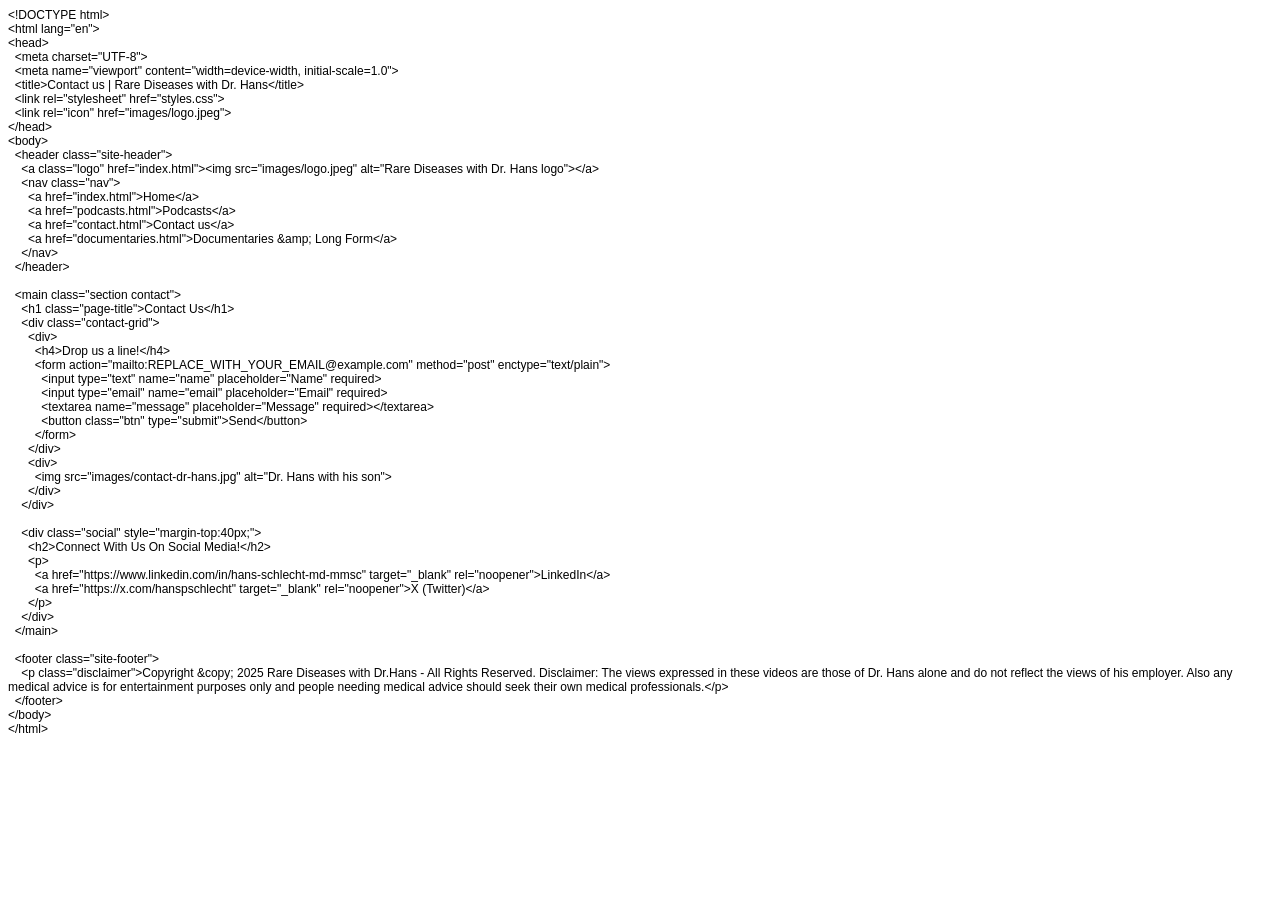
==== contact.html @ e5a41072 "Add files via upload" ====
<!DOCTYPE html PUBLIC "-//W3C//DTD HTML 4.01//EN" "http://www.w3.org/TR/html4/strict.dtd">
<html>
<head>
  <meta http-equiv="Content-Type" content="text/html; charset=utf-8">
  <meta http-equiv="Content-Style-Type" content="text/css">
  <title></title>
  <meta name="Generator" content="Cocoa HTML Writer">
  <meta name="CocoaVersion" content="2685.4">
  <style type="text/css">
    p.p1 {margin: 0.0px 0.0px 0.0px 0.0px; font: 12.0px Helvetica}
    p.p2 {margin: 0.0px 0.0px 0.0px 0.0px; font: 12.0px Helvetica; min-height: 14.0px}
  </style>
</head>
<body>
<p class="p1">&lt;!DOCTYPE html&gt;</p>
<p class="p1">&lt;html lang="en"&gt;</p>
<p class="p1">&lt;head&gt;</p>
<p class="p1"><span class="Apple-converted-space">  </span>&lt;meta charset="UTF-8"&gt;</p>
<p class="p1"><span class="Apple-converted-space">  </span>&lt;meta name="viewport" content="width=device-width, initial-scale=1.0"&gt;</p>
<p class="p1"><span class="Apple-converted-space">  </span>&lt;title&gt;Contact us | Rare Diseases with Dr. Hans&lt;/title&gt;</p>
<p class="p1"><span class="Apple-converted-space">  </span>&lt;link rel="stylesheet" href="styles.css"&gt;</p>
<p class="p1"><span class="Apple-converted-space">  </span>&lt;link rel="icon" href="images/logo.jpeg"&gt;</p>
<p class="p1">&lt;/head&gt;</p>
<p class="p1">&lt;body&gt;</p>
<p class="p1"><span class="Apple-converted-space">  </span>&lt;header class="site-header"&gt;</p>
<p class="p1"><span class="Apple-converted-space">    </span>&lt;a class="logo" href="index.html"&gt;&lt;img src="images/logo.jpeg" alt="Rare Diseases with Dr. Hans logo"&gt;&lt;/a&gt;</p>
<p class="p1"><span class="Apple-converted-space">    </span>&lt;nav class="nav"&gt;</p>
<p class="p1"><span class="Apple-converted-space">      </span>&lt;a href="index.html"&gt;Home&lt;/a&gt;</p>
<p class="p1"><span class="Apple-converted-space">      </span>&lt;a href="podcasts.html"&gt;Podcasts&lt;/a&gt;</p>
<p class="p1"><span class="Apple-converted-space">      </span>&lt;a href="contact.html"&gt;Contact us&lt;/a&gt;</p>
<p class="p1"><span class="Apple-converted-space">      </span>&lt;a href="documentaries.html"&gt;Documentaries &amp;amp; Long Form&lt;/a&gt;</p>
<p class="p1"><span class="Apple-converted-space">    </span>&lt;/nav&gt;</p>
<p class="p1"><span class="Apple-converted-space">  </span>&lt;/header&gt;</p>
<p class="p2"><br></p>
<p class="p1"><span class="Apple-converted-space">  </span>&lt;main class="section contact"&gt;</p>
<p class="p1"><span class="Apple-converted-space">    </span>&lt;h1 class="page-title"&gt;Contact Us&lt;/h1&gt;</p>
<p class="p1"><span class="Apple-converted-space">    </span>&lt;div class="contact-grid"&gt;</p>
<p class="p1"><span class="Apple-converted-space">      </span>&lt;div&gt;</p>
<p class="p1"><span class="Apple-converted-space">        </span>&lt;h4&gt;Drop us a line!&lt;/h4&gt;</p>
<p class="p1"><span class="Apple-converted-space">        </span>&lt;form action="mailto:REPLACE_WITH_YOUR_EMAIL@example.com" method="post" enctype="text/plain"&gt;</p>
<p class="p1"><span class="Apple-converted-space">          </span>&lt;input type="text" name="name" placeholder="Name" required&gt;</p>
<p class="p1"><span class="Apple-converted-space">          </span>&lt;input type="email" name="email" placeholder="Email" required&gt;</p>
<p class="p1"><span class="Apple-converted-space">          </span>&lt;textarea name="message" placeholder="Message" required&gt;&lt;/textarea&gt;</p>
<p class="p1"><span class="Apple-converted-space">          </span>&lt;button class="btn" type="submit"&gt;Send&lt;/button&gt;</p>
<p class="p1"><span class="Apple-converted-space">        </span>&lt;/form&gt;</p>
<p class="p1"><span class="Apple-converted-space">      </span>&lt;/div&gt;</p>
<p class="p1"><span class="Apple-converted-space">      </span>&lt;div&gt;</p>
<p class="p1"><span class="Apple-converted-space">        </span>&lt;img src="images/contact-dr-hans.jpg" alt="Dr. Hans with his son"&gt;</p>
<p class="p1"><span class="Apple-converted-space">      </span>&lt;/div&gt;</p>
<p class="p1"><span class="Apple-converted-space">    </span>&lt;/div&gt;</p>
<p class="p2"><br></p>
<p class="p1"><span class="Apple-converted-space">    </span>&lt;div class="social" style="margin-top:40px;"&gt;</p>
<p class="p1"><span class="Apple-converted-space">      </span>&lt;h2&gt;Connect With Us On Social Media!&lt;/h2&gt;</p>
<p class="p1"><span class="Apple-converted-space">      </span>&lt;p&gt;</p>
<p class="p1"><span class="Apple-converted-space">        </span>&lt;a href="https://www.linkedin.com/in/hans-schlecht-md-mmsc" target="_blank" rel="noopener"&gt;LinkedIn&lt;/a&gt;</p>
<p class="p1"><span class="Apple-converted-space">        </span>&lt;a href="https://x.com/hanspschlecht" target="_blank" rel="noopener"&gt;X (Twitter)&lt;/a&gt;</p>
<p class="p1"><span class="Apple-converted-space">      </span>&lt;/p&gt;</p>
<p class="p1"><span class="Apple-converted-space">    </span>&lt;/div&gt;</p>
<p class="p1"><span class="Apple-converted-space">  </span>&lt;/main&gt;</p>
<p class="p2"><br></p>
<p class="p1"><span class="Apple-converted-space">  </span>&lt;footer class="site-footer"&gt;</p>
<p class="p1"><span class="Apple-converted-space">    </span>&lt;p class="disclaimer"&gt;Copyright &amp;copy; 2025 Rare Diseases with Dr.Hans - All Rights Reserved. Disclaimer: The views expressed in these videos are those of Dr. Hans alone and do not reflect the views of his employer. Also any medical advice is for entertainment purposes only and people needing medical advice should seek their own medical professionals.&lt;/p&gt;</p>
<p class="p1"><span class="Apple-converted-space">  </span>&lt;/footer&gt;</p>
<p class="p1">&lt;/body&gt;</p>
<p class="p1">&lt;/html&gt;</p>
</body>
</html>
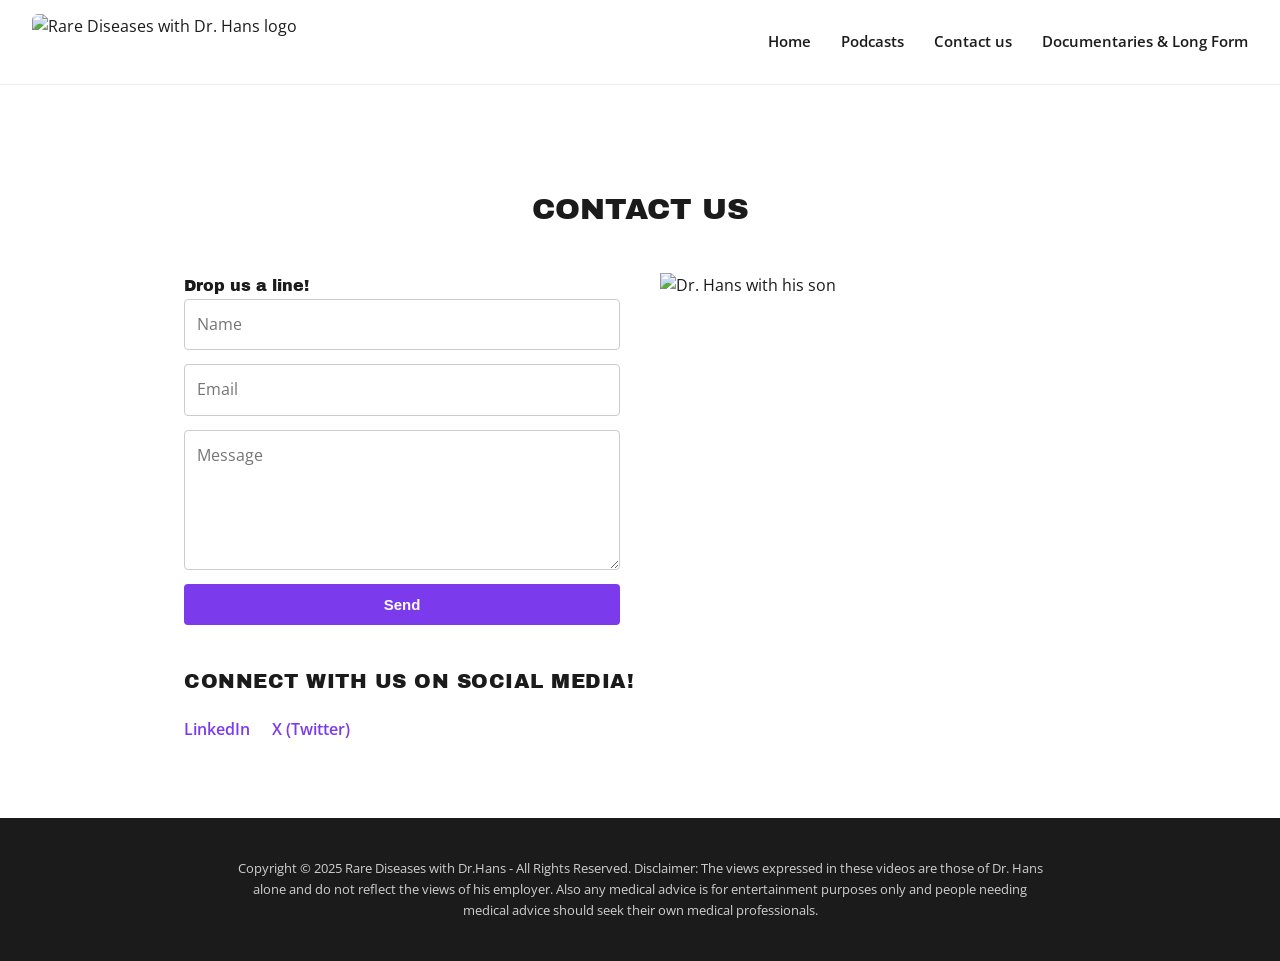
==== commit 1f085f54: "Add files via upload" ====
--- a/contact.html
+++ b/contact.html
@@ -1,67 +1,51 @@
-<!DOCTYPE html PUBLIC "-//W3C//DTD HTML 4.01//EN" "http://www.w3.org/TR/html4/strict.dtd">
-<html>
+<!DOCTYPE html>
+<html lang="en">
 <head>
-  <meta http-equiv="Content-Type" content="text/html; charset=utf-8">
-  <meta http-equiv="Content-Style-Type" content="text/css">
-  <title></title>
-  <meta name="Generator" content="Cocoa HTML Writer">
-  <meta name="CocoaVersion" content="2685.4">
-  <style type="text/css">
-    p.p1 {margin: 0.0px 0.0px 0.0px 0.0px; font: 12.0px Helvetica}
-    p.p2 {margin: 0.0px 0.0px 0.0px 0.0px; font: 12.0px Helvetica; min-height: 14.0px}
-  </style>
+  <meta charset="UTF-8">
+  <meta name="viewport" content="width=device-width, initial-scale=1.0">
+  <title>Contact us | Rare Diseases with Dr. Hans</title>
+  <link rel="stylesheet" href="styles.css">
+  <link rel="icon" href="images/logo.jpeg">
 </head>
 <body>
-<p class="p1">&lt;!DOCTYPE html&gt;</p>
-<p class="p1">&lt;html lang="en"&gt;</p>
-<p class="p1">&lt;head&gt;</p>
-<p class="p1"><span class="Apple-converted-space">  </span>&lt;meta charset="UTF-8"&gt;</p>
-<p class="p1"><span class="Apple-converted-space">  </span>&lt;meta name="viewport" content="width=device-width, initial-scale=1.0"&gt;</p>
-<p class="p1"><span class="Apple-converted-space">  </span>&lt;title&gt;Contact us | Rare Diseases with Dr. Hans&lt;/title&gt;</p>
-<p class="p1"><span class="Apple-converted-space">  </span>&lt;link rel="stylesheet" href="styles.css"&gt;</p>
-<p class="p1"><span class="Apple-converted-space">  </span>&lt;link rel="icon" href="images/logo.jpeg"&gt;</p>
-<p class="p1">&lt;/head&gt;</p>
-<p class="p1">&lt;body&gt;</p>
-<p class="p1"><span class="Apple-converted-space">  </span>&lt;header class="site-header"&gt;</p>
-<p class="p1"><span class="Apple-converted-space">    </span>&lt;a class="logo" href="index.html"&gt;&lt;img src="images/logo.jpeg" alt="Rare Diseases with Dr. Hans logo"&gt;&lt;/a&gt;</p>
-<p class="p1"><span class="Apple-converted-space">    </span>&lt;nav class="nav"&gt;</p>
-<p class="p1"><span class="Apple-converted-space">      </span>&lt;a href="index.html"&gt;Home&lt;/a&gt;</p>
-<p class="p1"><span class="Apple-converted-space">      </span>&lt;a href="podcasts.html"&gt;Podcasts&lt;/a&gt;</p>
-<p class="p1"><span class="Apple-converted-space">      </span>&lt;a href="contact.html"&gt;Contact us&lt;/a&gt;</p>
-<p class="p1"><span class="Apple-converted-space">      </span>&lt;a href="documentaries.html"&gt;Documentaries &amp;amp; Long Form&lt;/a&gt;</p>
-<p class="p1"><span class="Apple-converted-space">    </span>&lt;/nav&gt;</p>
-<p class="p1"><span class="Apple-converted-space">  </span>&lt;/header&gt;</p>
-<p class="p2"><br></p>
-<p class="p1"><span class="Apple-converted-space">  </span>&lt;main class="section contact"&gt;</p>
-<p class="p1"><span class="Apple-converted-space">    </span>&lt;h1 class="page-title"&gt;Contact Us&lt;/h1&gt;</p>
-<p class="p1"><span class="Apple-converted-space">    </span>&lt;div class="contact-grid"&gt;</p>
-<p class="p1"><span class="Apple-converted-space">      </span>&lt;div&gt;</p>
-<p class="p1"><span class="Apple-converted-space">        </span>&lt;h4&gt;Drop us a line!&lt;/h4&gt;</p>
-<p class="p1"><span class="Apple-converted-space">        </span>&lt;form action="mailto:REPLACE_WITH_YOUR_EMAIL@example.com" method="post" enctype="text/plain"&gt;</p>
-<p class="p1"><span class="Apple-converted-space">          </span>&lt;input type="text" name="name" placeholder="Name" required&gt;</p>
-<p class="p1"><span class="Apple-converted-space">          </span>&lt;input type="email" name="email" placeholder="Email" required&gt;</p>
-<p class="p1"><span class="Apple-converted-space">          </span>&lt;textarea name="message" placeholder="Message" required&gt;&lt;/textarea&gt;</p>
-<p class="p1"><span class="Apple-converted-space">          </span>&lt;button class="btn" type="submit"&gt;Send&lt;/button&gt;</p>
-<p class="p1"><span class="Apple-converted-space">        </span>&lt;/form&gt;</p>
-<p class="p1"><span class="Apple-converted-space">      </span>&lt;/div&gt;</p>
-<p class="p1"><span class="Apple-converted-space">      </span>&lt;div&gt;</p>
-<p class="p1"><span class="Apple-converted-space">        </span>&lt;img src="images/contact-dr-hans.jpg" alt="Dr. Hans with his son"&gt;</p>
-<p class="p1"><span class="Apple-converted-space">      </span>&lt;/div&gt;</p>
-<p class="p1"><span class="Apple-converted-space">    </span>&lt;/div&gt;</p>
-<p class="p2"><br></p>
-<p class="p1"><span class="Apple-converted-space">    </span>&lt;div class="social" style="margin-top:40px;"&gt;</p>
-<p class="p1"><span class="Apple-converted-space">      </span>&lt;h2&gt;Connect With Us On Social Media!&lt;/h2&gt;</p>
-<p class="p1"><span class="Apple-converted-space">      </span>&lt;p&gt;</p>
-<p class="p1"><span class="Apple-converted-space">        </span>&lt;a href="https://www.linkedin.com/in/hans-schlecht-md-mmsc" target="_blank" rel="noopener"&gt;LinkedIn&lt;/a&gt;</p>
-<p class="p1"><span class="Apple-converted-space">        </span>&lt;a href="https://x.com/hanspschlecht" target="_blank" rel="noopener"&gt;X (Twitter)&lt;/a&gt;</p>
-<p class="p1"><span class="Apple-converted-space">      </span>&lt;/p&gt;</p>
-<p class="p1"><span class="Apple-converted-space">    </span>&lt;/div&gt;</p>
-<p class="p1"><span class="Apple-converted-space">  </span>&lt;/main&gt;</p>
-<p class="p2"><br></p>
-<p class="p1"><span class="Apple-converted-space">  </span>&lt;footer class="site-footer"&gt;</p>
-<p class="p1"><span class="Apple-converted-space">    </span>&lt;p class="disclaimer"&gt;Copyright &amp;copy; 2025 Rare Diseases with Dr.Hans - All Rights Reserved. Disclaimer: The views expressed in these videos are those of Dr. Hans alone and do not reflect the views of his employer. Also any medical advice is for entertainment purposes only and people needing medical advice should seek their own medical professionals.&lt;/p&gt;</p>
-<p class="p1"><span class="Apple-converted-space">  </span>&lt;/footer&gt;</p>
-<p class="p1">&lt;/body&gt;</p>
-<p class="p1">&lt;/html&gt;</p>
+  <header class="site-header">
+    <a class="logo" href="index.html"><img src="images/logo.jpeg" alt="Rare Diseases with Dr. Hans logo"></a>
+    <nav class="nav">
+      <a href="index.html">Home</a>
+      <a href="podcasts.html">Podcasts</a>
+      <a href="contact.html">Contact us</a>
+      <a href="documentaries.html">Documentaries &amp; Long Form</a>
+    </nav>
+  </header>
+
+  <main class="section contact">
+    <h1 class="page-title">Contact Us</h1>
+    <div class="contact-grid">
+      <div>
+        <h4>Drop us a line!</h4>
+        <form action="mailto:REPLACE_WITH_YOUR_EMAIL@example.com" method="post" enctype="text/plain">
+          <input type="text" name="name" placeholder="Name" required>
+          <input type="email" name="email" placeholder="Email" required>
+          <textarea name="message" placeholder="Message" required></textarea>
+          <button class="btn" type="submit">Send</button>
+        </form>
+      </div>
+      <div>
+        <img src="images/contact-dr-hans.jpg" alt="Dr. Hans with his son">
+      </div>
+    </div>
+
+    <div class="social" style="margin-top:40px;">
+      <h2>Connect With Us On Social Media!</h2>
+      <p>
+        <a href="https://www.linkedin.com/in/hans-schlecht-md-mmsc" target="_blank" rel="noopener">LinkedIn</a>
+        <a href="https://x.com/hanspschlecht" target="_blank" rel="noopener">X (Twitter)</a>
+      </p>
+    </div>
+  </main>
+
+  <footer class="site-footer">
+    <p class="disclaimer">Copyright &copy; 2025 Rare Diseases with Dr.Hans - All Rights Reserved. Disclaimer: The views expressed in these videos are those of Dr. Hans alone and do not reflect the views of his employer. Also any medical advice is for entertainment purposes only and people needing medical advice should seek their own medical professionals.</p>
+  </footer>
 </body>
-</html>
+</html>
--- a/styles.css
+++ b/styles.css
@@ -0,0 +1,90 @@
+/* ===== Rare Diseases with Dr. Hans ===== */
+@import url('https://fonts.googleapis.com/css2?family=Archivo+Black&family=Open+Sans:wght@400;600&display=swap');
+
+* { margin: 0; padding: 0; box-sizing: border-box; }
+
+:root {
+  --dark: #1b1b1b;
+  --purple: #2d0a4e;
+  --accent: #7c3aed;
+  --light: #f7f7f7;
+}
+
+body {
+  font-family: 'Open Sans', Arial, sans-serif;
+  color: var(--dark);
+  line-height: 1.6;
+  background: #fff;
+}
+
+h1, h2, h3, h4 { font-family: 'Archivo Black', Arial, sans-serif; font-weight: 400; }
+
+a { color: inherit; text-decoration: none; }
+img { max-width: 100%; display: block; }
+
+/* Header / nav */
+.site-header {
+  display: flex; align-items: center; justify-content: space-between;
+  padding: 14px 32px; background: #fff; border-bottom: 1px solid #eee;
+  position: sticky; top: 0; z-index: 100;
+}
+.site-header .logo img { height: 56px; width: auto; border-radius: 6px; }
+.nav a {
+  margin-left: 26px; font-size: 15px; font-weight: 600; color: var(--dark);
+}
+.nav a:hover { color: var(--accent); }
+
+/* Hero */
+.hero {
+  min-height: 70vh;
+  display: flex; flex-direction: column; align-items: center; justify-content: center;
+  text-align: center; color: #fff; padding: 80px 20px;
+  background: linear-gradient(rgba(0,0,0,.45), rgba(0,0,0,.45)),
+              url('images/background.png') center/cover no-repeat;
+}
+.hero h1 { font-size: clamp(32px, 6vw, 54px); line-height: 1.15; margin-bottom: 20px; }
+.hero p { max-width: 720px; font-size: 18px; margin-bottom: 28px; }
+
+/* Buttons */
+.btn {
+  display: inline-block; background: var(--accent); color: #fff;
+  padding: 12px 28px; border-radius: 4px; font-weight: 600; font-size: 15px;
+  border: none; cursor: pointer; transition: background .2s;
+}
+.btn:hover { background: #5b21b6; }
+
+/* Sections */
+.section { max-width: 960px; margin: 0 auto; padding: 60px 24px; }
+.section h2 { font-size: 20px; text-transform: uppercase; margin-bottom: 20px; letter-spacing: .5px; }
+.section p { margin-bottom: 16px; }
+
+.meet { display: grid; grid-template-columns: 1fr 1.4fr; gap: 36px; align-items: center; }
+.meet img { border-radius: 8px; }
+@media (max-width: 720px){ .meet { grid-template-columns: 1fr; } }
+
+/* Podcast episodes */
+.episodes { max-width: 900px; margin: 0 auto; padding: 40px 24px; }
+.page-title { text-align: center; font-size: 30px; margin: 40px 0; text-transform: uppercase; }
+.episode { margin-bottom: 56px; }
+.episode h4 { font-size: 18px; margin-bottom: 14px; }
+.video-wrap { position: relative; padding-bottom: 56.25%; height: 0; margin-bottom: 16px; }
+.video-wrap iframe { position: absolute; top:0; left:0; width:100%; height:100%; border:0; border-radius: 6px; }
+.episode p { margin-bottom: 12px; }
+.episode a { color: var(--accent); word-break: break-word; }
+
+/* Contact */
+.contact-grid { display: grid; grid-template-columns: 1fr 1fr; gap: 40px; }
+@media (max-width: 720px){ .contact-grid { grid-template-columns: 1fr; } }
+.contact form { display: flex; flex-direction: column; gap: 14px; }
+.contact input, .contact textarea {
+  padding: 12px; border: 1px solid #ccc; border-radius: 4px; font: inherit;
+}
+.contact textarea { min-height: 140px; resize: vertical; }
+.social a { display: inline-block; margin-right: 18px; font-weight: 600; color: var(--accent); }
+
+/* Footer */
+.site-footer {
+  background: var(--dark); color: #cfcfcf; font-size: 13px;
+  padding: 40px 24px; text-align: center;
+}
+.site-footer .disclaimer { max-width: 820px; margin: 0 auto; }
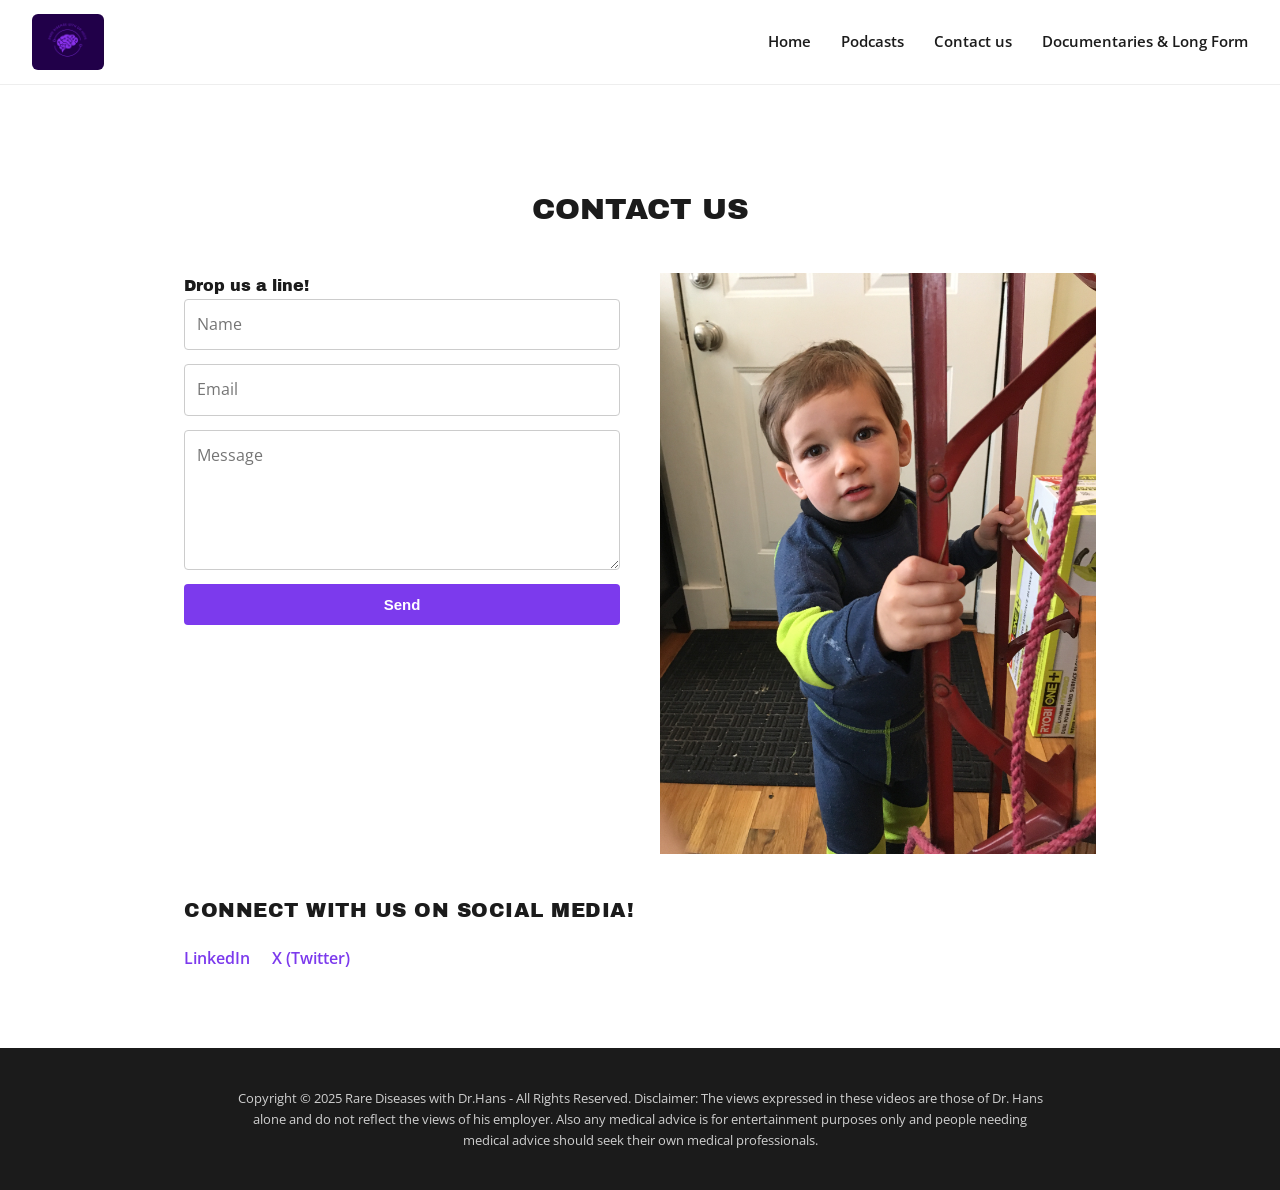
==== commit 01fa8008: "Update image references to use uppercase file names" ====
--- a/contact.html
+++ b/contact.html
@@ -5,11 +5,11 @@
   <meta name="viewport" content="width=device-width, initial-scale=1.0">
   <title>Contact us | Rare Diseases with Dr. Hans</title>
   <link rel="stylesheet" href="styles.css">
-  <link rel="icon" href="images/logo.jpeg">
+  <link rel="icon" href="LOGO.JPEG">
 </head>
 <body>
   <header class="site-header">
-    <a class="logo" href="index.html"><img src="images/logo.jpeg" alt="Rare Diseases with Dr. Hans logo"></a>
+    <a class="logo" href="index.html"><img src="LOGO.JPEG" alt="Rare Diseases with Dr. Hans logo"></a>
     <nav class="nav">
       <a href="index.html">Home</a>
       <a href="podcasts.html">Podcasts</a>
@@ -31,10 +31,9 @@
         </form>
       </div>
       <div>
-        <img src="images/contact-dr-hans.jpg" alt="Dr. Hans with his son">
+        <img src="contact-dr-hans.JPG" alt="Dr. Hans with his son">
       </div>
     </div>
-
     <div class="social" style="margin-top:40px;">
       <h2>Connect With Us On Social Media!</h2>
       <p>
@@ -48,4 +47,4 @@
     <p class="disclaimer">Copyright &copy; 2025 Rare Diseases with Dr.Hans - All Rights Reserved. Disclaimer: The views expressed in these videos are those of Dr. Hans alone and do not reflect the views of his employer. Also any medical advice is for entertainment purposes only and people needing medical advice should seek their own medical professionals.</p>
   </footer>
 </body>
-</html>+</html>
